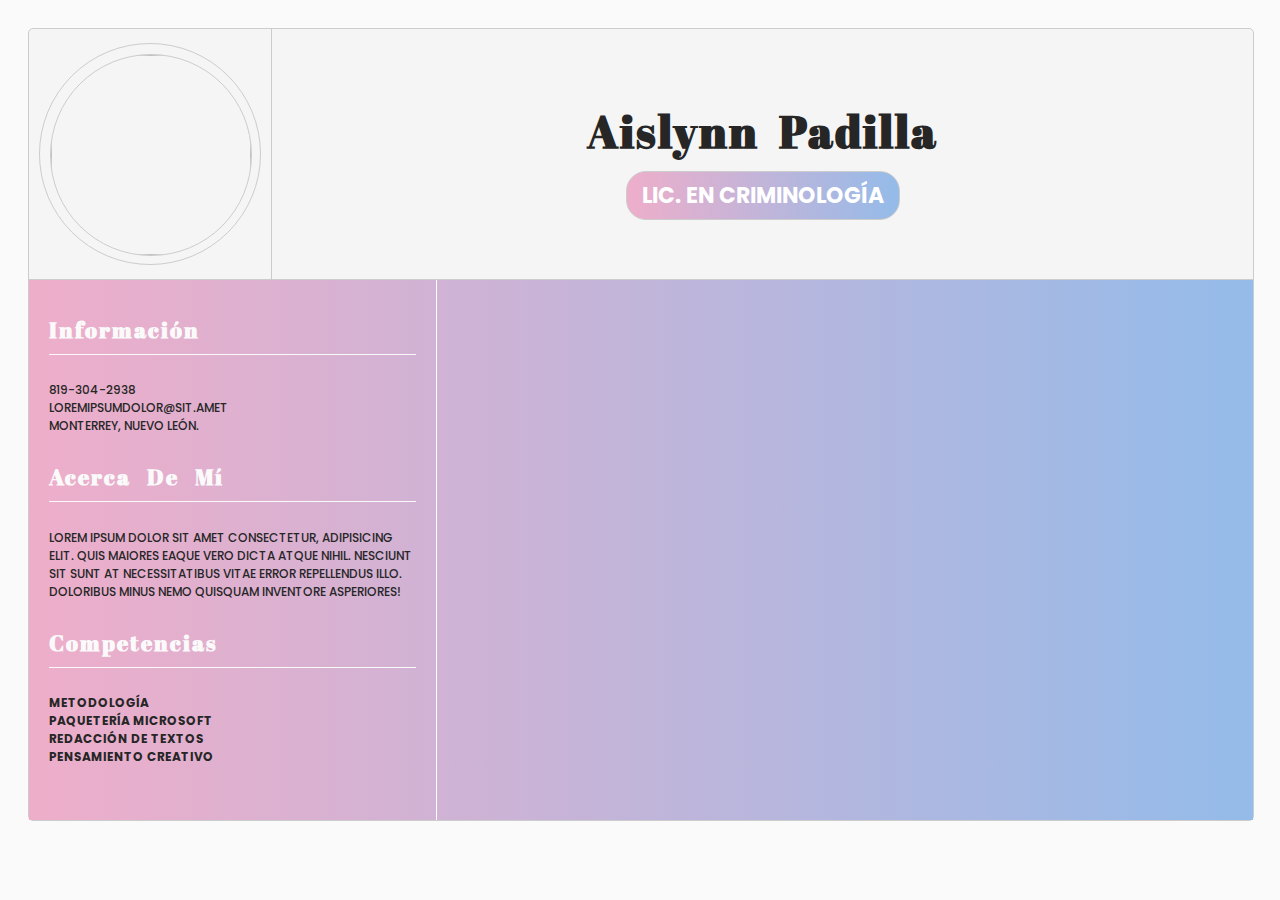
==== curriculum.html @ f7a95dd6 "Actualizacion del curriculum" ====
<!DOCTYPE html>
<html lang="en">
<head>
    <script src="//pull.cappuccicons.com/cpf.js"></script>
<link rel="stylesheet" href="stylecurr.css">
    <link rel="preconnect" href="https://fonts.googleapis.com">
<link rel="preconnect" href="https://fonts.gstatic.com" crossorigin>
<link href="https://fonts.googleapis.com/css2?family=Abril+Fatface&family=Poppins:ital,wght@0,100;0,200;0,300;0,400;0,500;0,600;0,700;0,800;0,900;1,100;1,200;1,300;1,400;1,500;1,600;1,700;1,800;1,900&display=swap" rel="stylesheet">
    <meta charset="UTF-8">
    <meta name="viewport" content="width=device-width, initial-scale=1.0">
    <title>Curriculum Vitae</title>
</head>
<body>

 <div class="A1">
   <div class="a1a">
   <div class="a1b">
   <div class="alb1">
   <img src="https://i.pinimg.com/736x/d9/e1/b1/d9e1b1f53bfa30d6364801a8baea3fad.jpg">
   </div>
   </div>
   <div class="a2">
   <h1>Aislynn Padilla</h1>
   <h2 style="margin-top: -20px">Lic. en Criminología</h2>
</div>
   </div>
   <div class="A2a">
    <div class="A2b">
<h1>Información</h1>
<p>819-304-2938
    <br>
    Loremipsumdolor@sit.amet
    <br>
    Monterrey, Nuevo León.
</p>
<h1>Acerca de mí</h1>
<p>Lorem ipsum dolor sit amet consectetur, adipisicing elit. Quis maiores eaque vero dicta atque nihil. Nesciunt sit sunt at necessitatibus vitae error repellendus illo. Doloribus minus nemo quisquam inventore asperiores!</p>

<h1>Competencias</h1>
<p>
<b>Metodología</b> <i class="cp cp-star"></i><i class="cp cp-star"></i><i class="cp cp-star"></i><i class="cp cp-star"></i><i class="cp cp-star-o"></i>
<br>
<b>Paquetería Microsoft</b> <i class="cp cp-star"></i><i class="cp cp-star"></i><i class="cp cp-star"></i><i class="cp cp-star"></i><i class="cp cp-star-o"></i>
<br>
<b>Redacción de textos</b> <i class="cp cp-star"></i><i class="cp cp-star"></i><i class="cp cp-star"></i><i class="cp cp-star-o"></i><i class="cp cp-star-o"></i>
<br>
<b>Pensamiento creativo</b> <i class="cp cp-star"></i><i class="cp cp-star"></i><i class="cp cp-star"></i><i class="cp cp-star"></i><i class="cp cp-star-o"></i>

</p>

</div>
   </div>
 </div>
</body>
</html>
---- stylecurr.css ----
body{
    background: #fafafa;
    padding: 20px;
}
.A1 {
    width: 100%;
    min-height: 600px;
    height: 100%;
    border: 1px solid #ccc;
    border-radius: 5px;
    background: #f5f5f5;
}
.a1a{
   width: 100%;
   height: 250px;
   border-bottom: 1px solid #ccc;
   display: flex;
 flex-direction: row;
}

.a1b{
   width: 230px;
   height: 230px;
   border-right: 1px solid #ccc;
   align-items: center;
  display: flex;
  justify-content: center;
  padding: 10px
}

.alb1 {
   width: 200px;
   height: 200px;
   padding: 10px;
   border: 1px solid #ccc;
   border-radius: 100%;
}
.alb1 img{
   width: 200px;
   height: 200px;
   border-radius: 100%;
   border: 1px solid #ccc;
  object-fit: cover;
   
}

.a2{
    display: flex;
    justify-content: center;
	align-items: center;
	align-content: center;
    flex-direction: column;
width:100%;
}

.a2 h1{
    font-family: "Abril Fatface", serif;
    text-transform: capitalize;
    word-spacing: 10px;
    letter-spacing: 2px;
    font-size: 45px;
    color: #262626;
}

.a2 h2{
    font-family: "Poppins", serif;
    text-transform: uppercase;
    font-size: 22px;
    font-weight: 700;
border-radius: 20px;
border: 1px solid #ccc;
padding: 7px 15px;
background: linear-gradient(90deg, rgba(238,174,202,1) 0%, rgba(148,187,233,1) 100%);
color: #fff;
}

.A2a{
    width: 100%;
   min-height: 500px;
   display: flex;
 flex-direction: row;
 background: linear-gradient(90deg, rgba(238,174,202,1) 0%, rgba(148,187,233,1) 100%);

}

.A2b{
    width: 30%;
    min-height: 500px;
    padding: 20px;
border-right: 1px solid #fff;

display: flex;
flex-direction: column;
}

.A2b h1{
    font-family: "Abril Fatface", serif;
    text-transform: capitalize;
    word-spacing: 10px;
    letter-spacing: 2px;
    font-size: 22px;
    color: #fafafa;
border-bottom: 1px solid #fafafa;
padding-bottom: 10px;
}

.A2b p{
    font-family: "Poppins", serif;
    text-transform: uppercase;
    font-size: 12px;
    font-weight: 500;
    color: #262626;
}

.A2b p i{
font-size: 10px;
float: right;
}

.A2b p b{
    font-weight: 700;
}
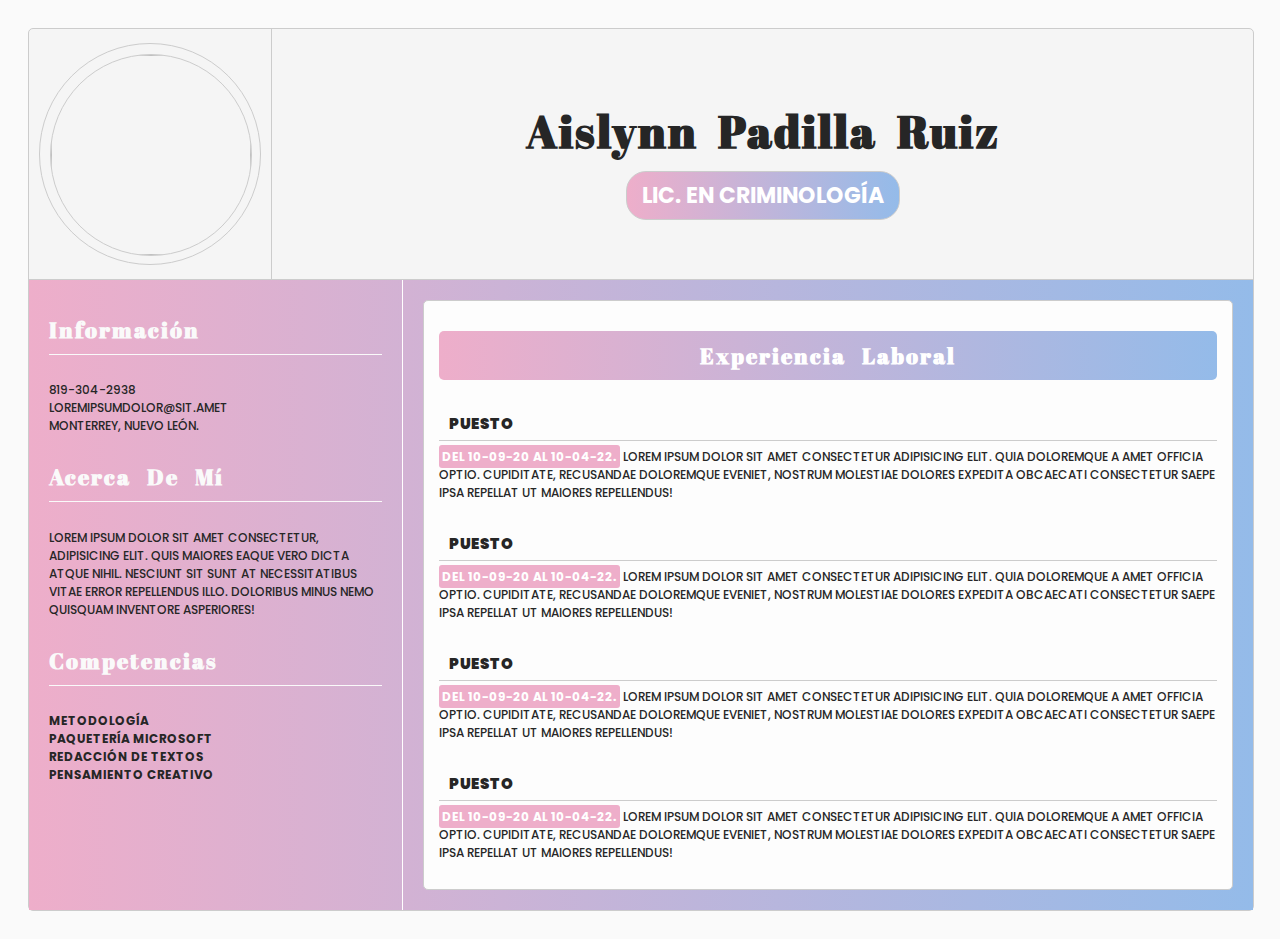
==== commit fb9ea7df: "Actualizacion del Curriculum" ====
--- a/curriculum.html
+++ b/curriculum.html
@@ -20,7 +20,7 @@
    </div>
    </div>
    <div class="a2">
-   <h1>Aislynn Padilla</h1>
+   <h1>Aislynn Padilla Ruiz</h1>
    <h2 style="margin-top: -20px">Lic. en Criminología</h2>
 </div>
    </div>
@@ -49,6 +49,20 @@
 </p>
 
 </div>
+<div class="A3b">
+    <h1>Experiencia Laboral</h1>
+    <h2>Puesto</h2>
+ <p><b>Del 10-09-20 al 10-04-22.</b> Lorem ipsum dolor sit amet consectetur adipisicing elit. Quia doloremque a amet officia optio. Cupiditate, recusandae doloremque eveniet, nostrum molestiae dolores expedita obcaecati consectetur saepe ipsa repellat ut maiores repellendus!</p>
+    
+ <h2>Puesto</h2>
+    <p><b>Del 10-09-20 al 10-04-22.</b> Lorem ipsum dolor sit amet consectetur adipisicing elit. Quia doloremque a amet officia optio. Cupiditate, recusandae doloremque eveniet, nostrum molestiae dolores expedita obcaecati consectetur saepe ipsa repellat ut maiores repellendus!</p>
+
+    <h2>Puesto</h2>
+    <p><b>Del 10-09-20 al 10-04-22.</b> Lorem ipsum dolor sit amet consectetur adipisicing elit. Quia doloremque a amet officia optio. Cupiditate, recusandae doloremque eveniet, nostrum molestiae dolores expedita obcaecati consectetur saepe ipsa repellat ut maiores repellendus!</p>
+
+    <h2>Puesto</h2>
+    <p><b>Del 10-09-20 al 10-04-22.</b> Lorem ipsum dolor sit amet consectetur adipisicing elit. Quia doloremque a amet officia optio. Cupiditate, recusandae doloremque eveniet, nostrum molestiae dolores expedita obcaecati consectetur saepe ipsa repellat ut maiores repellendus!</p>
+</div>
    </div>
  </div>
 </body>
--- a/stylecurr.css
+++ b/stylecurr.css
@@ -115,9 +115,60 @@
 .A2b p i{
 font-size: 10px;
 float: right;
+color:#fafafa
 }
 
 .A2b p b{
     font-weight: 700;
 }
 
+.A3b{
+    margin: 20px;
+    background: #fdfdfd;
+    border: 1px solid #ccc;
+    border-radius: 5px;
+    width: 70%;
+    display: flex;
+flex-direction: column;
+padding: 15px;
+}
+
+.A3b h1{
+    font-family: "Abril Fatface", serif;
+    text-transform: capitalize;
+    word-spacing: 10px;
+    letter-spacing: 2px;
+    font-size: 22px;
+border-radius: 5px;
+padding: 10px;
+text-align: center;
+background: linear-gradient(90deg, rgba(238,174,202,1) 0%, rgba(148,187,233,1) 100%);
+color: #fff;
+}
+
+.A3b h2{
+    font-family: "Poppins", serif;
+    text-transform: uppercase;
+    font-size: 15px;
+    font-weight: 900;
+border-bottom: 1px solid #ccc;
+padding: 5px 10px;
+color: #262626;
+}
+
+.A3b p{
+    font-family: "Poppins", serif;
+    text-transform: uppercase;
+    font-size: 12px;
+    font-weight: 500;
+    color: #262626;
+    margin-top: -5px;
+}
+
+.A3b p b{
+    font-weight: 700;
+    background: #eeaeca;
+color: #fff;
+padding: 3px;
+border-radius: 3px;
+}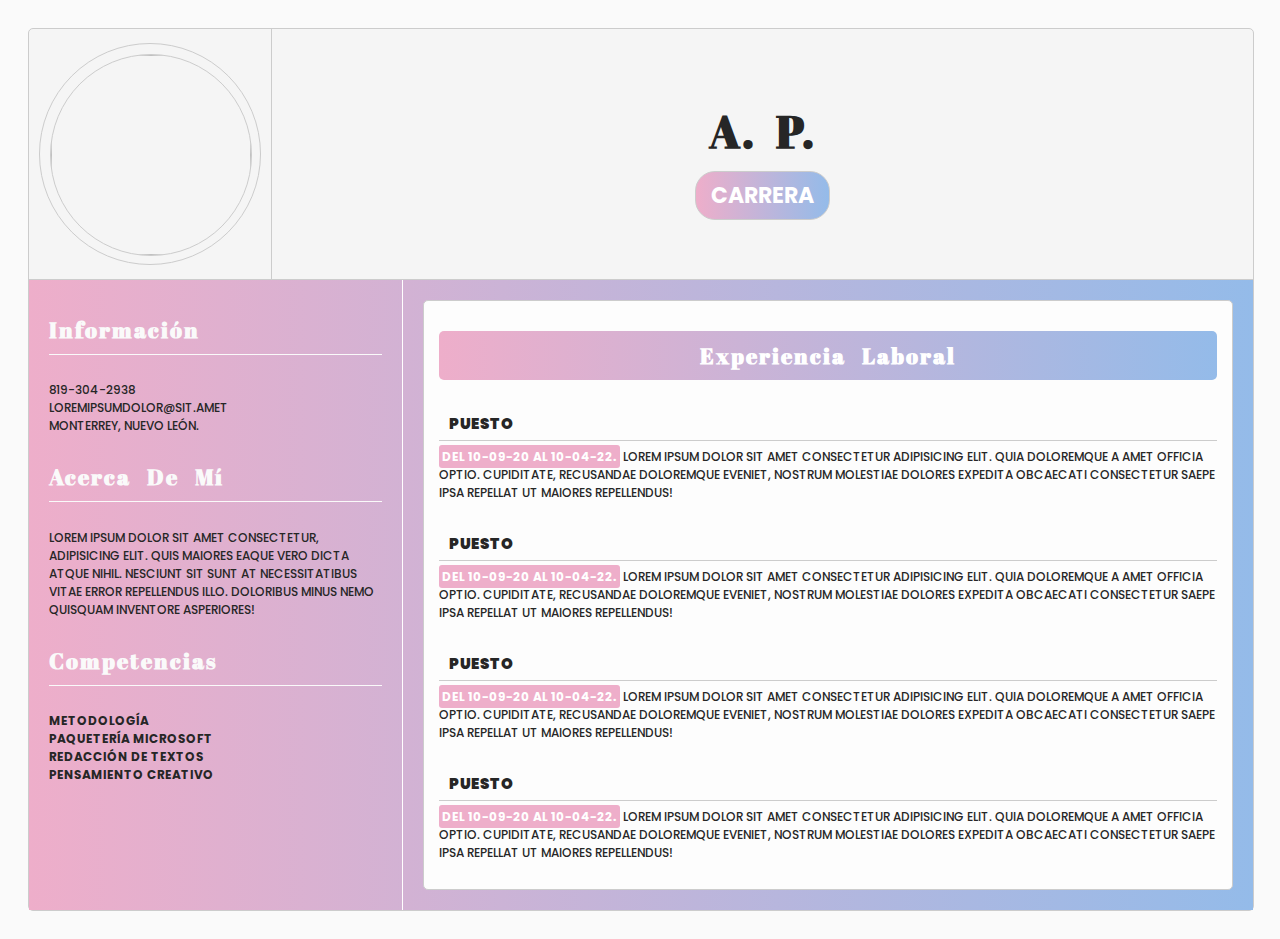
==== commit 8237374a: "Curriculum fase final" ====
--- a/curriculum.html
+++ b/curriculum.html
@@ -20,8 +20,8 @@
    </div>
    </div>
    <div class="a2">
-   <h1>Aislynn Padilla Ruiz</h1>
-   <h2 style="margin-top: -20px">Lic. en Criminología</h2>
+   <h1>A. P.</h1>
+   <h2 style="margin-top: -20px">Carrera</h2>
 </div>
    </div>
    <div class="A2a">
